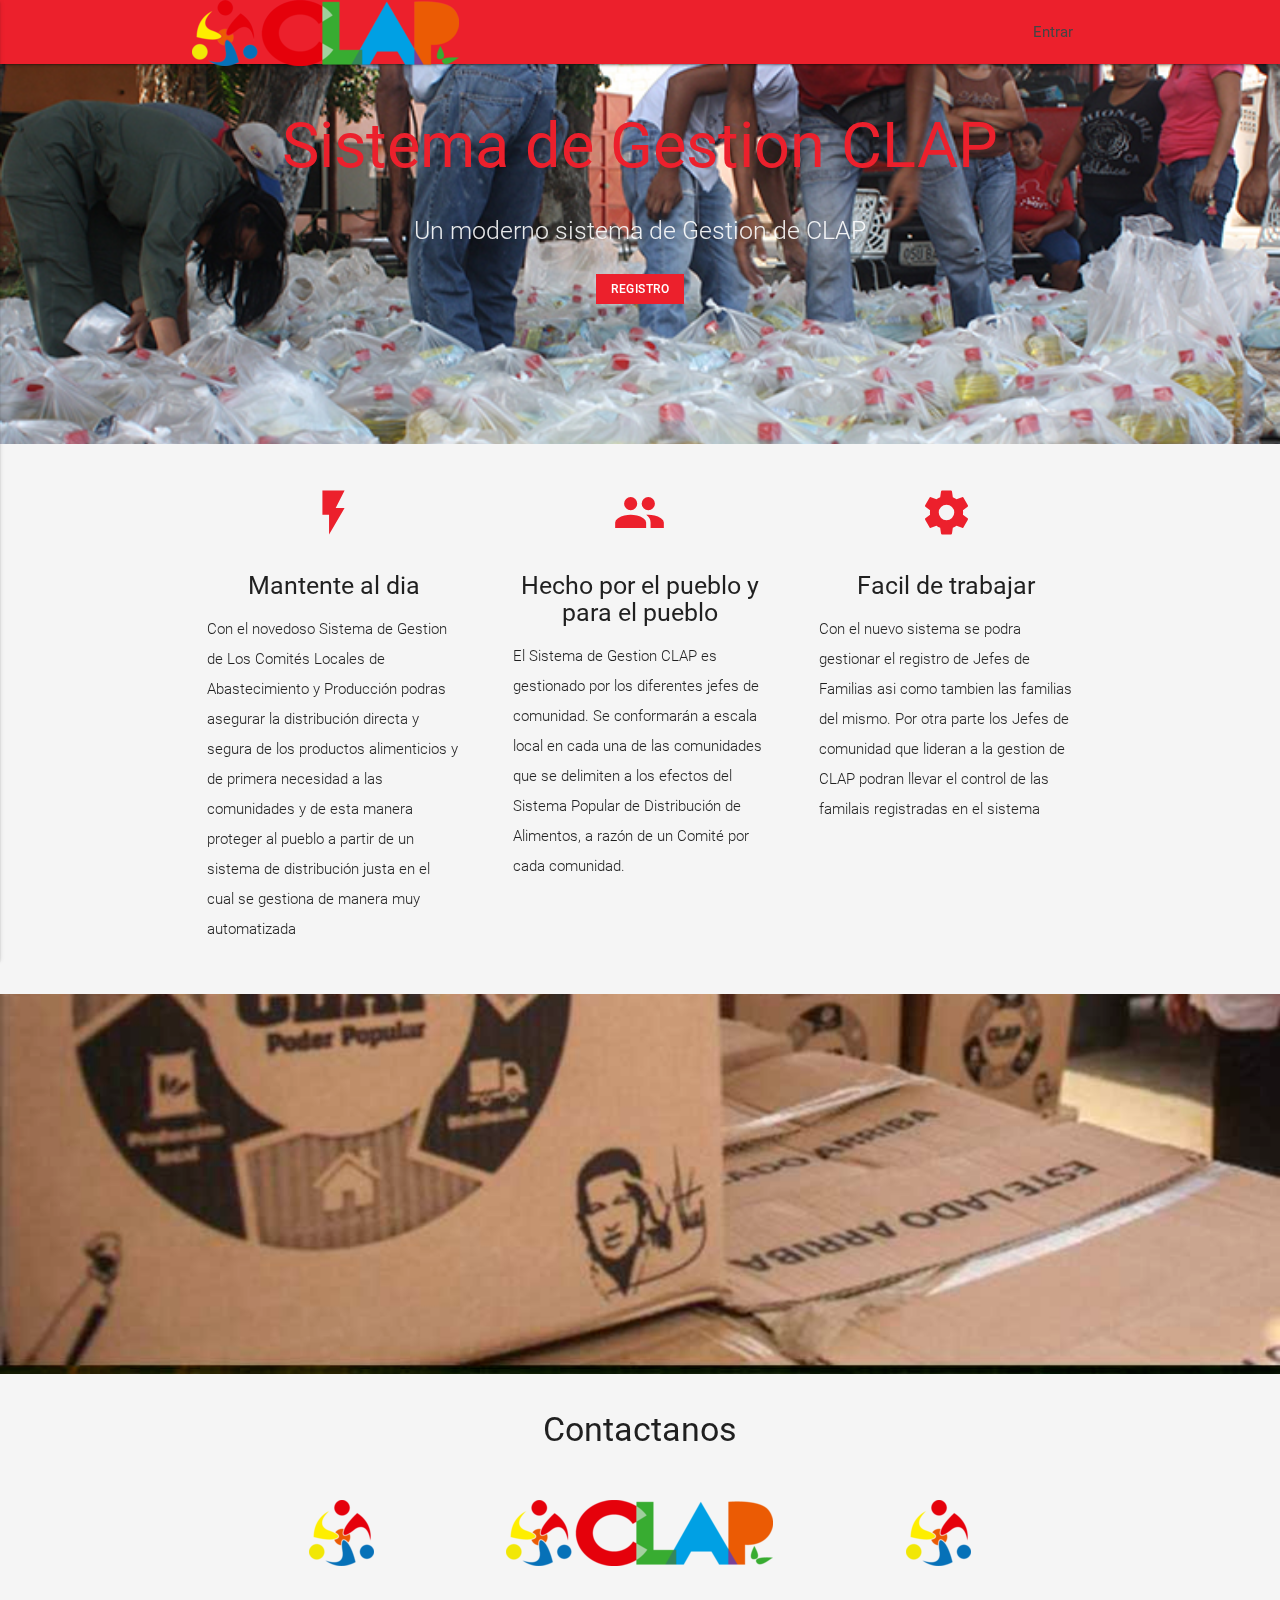
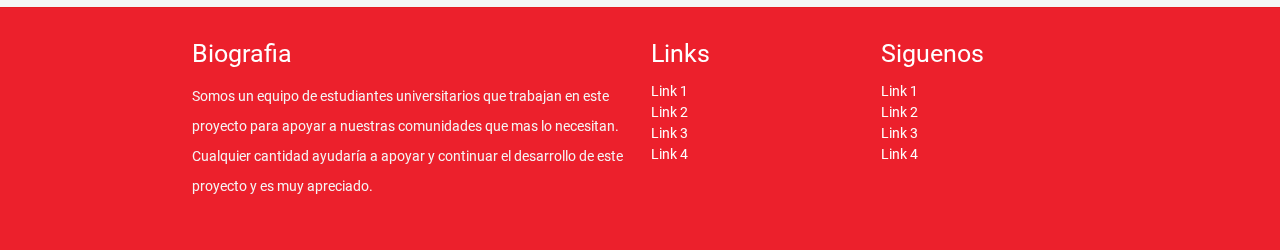
==== index.html @ b93d721f "Initial commit" ====
<!DOCTYPE html>
<html lang="en">
<head>
  <meta http-equiv="Content-Type" content="text/html; charset=UTF-8"/>
  <meta name="viewport" content="width=device-width, initial-scale=1"/>
  <title>Sistema de Gestion CLAP</title>

  <!-- CSS  -->
    <link href="https://fonts.googleapis.com/icon?family=Material+Icons" rel="stylesheet">
    <link rel="stylesheet" type="text/css" href="css/materialize.css">
    <link rel="stylesheet" type="text/css" href="css/dataTables.materialize.css">
    <link rel="stylesheet" type="text/css" href="css/styles.css">
    <link rel="stylesheet" type="text/css" href="css/main.css">
    <link rel="stylesheet" type="text/css" href="css/fonts.css">
    <link rel="stylesheet" type="text/css" href="css/style.css">
</head>
<body>
  <nav class="red" role="navigation">
    <div class="nav-wrapper container">
      <a id="logo-container" href="#" class="brand-logo"><img src="images/logoclap.png" alt=""></a>
      <ul class="right hide-on-med-and-down">
        <li><a href="#">Entrar</a></li>
      </ul>

      <ul id="nav-mobile" class="side-nav">
        <li><a href="#">Entrar</a></li>
      </ul>
      <a href="#" data-activates="nav-mobile" class="button-collapse"><i class="material-icons">menu</i></a>
    </div>
  </nav>

  <div id="index-banner" class="parallax-container">
    <div class="section no-pad-bot">
      <div class="container">
        <br><br>
        <h1 class="header center teal-text text-lighten-2">Sistema de Gestion CLAP</h1>
        <div class="row center">
          <h5 class="header col s12 light">Un moderno sistema de Gestion de CLAP</h5>
        </div>
        <div class="row center">
          <a class="waves-effect waves-light btn modal-trigger" href="#registro">Registro</a>
        </div>
        <br><br>

      </div>
    </div>
    <div class="parallax"><img src="images/background1.jpg" alt="Unsplashed background img 1"></div>
  </div>


  <div class="container">
    <div class="section">

      <!--   Icon Section   -->
      <div class="row">
        <div class="col s12 m4">
          <div class="icon-block">
            <h2 class="center brown-text"><i class="material-icons">flash_on</i></h2>
            <h5 class="center">Mantente al dia</h5>

            <p class="light">Con el novedoso Sistema de Gestion de Los Comités Locales de Abastecimiento y Producción podras asegurar la distribución directa y segura de los productos alimenticios y de primera necesidad a las comunidades y de esta manera proteger al pueblo a partir de un sistema de distribución justa en el cual se gestiona de manera muy automatizada</p>
          </div>
        </div>

        <div class="col s12 m4">
          <div class="icon-block">
            <h2 class="center brown-text"><i class="material-icons">group</i></h2>
            <h5 class="center">Hecho por el pueblo y para el pueblo</h5>

            <p class="light">El Sistema de Gestion CLAP es gestionado por los diferentes jefes de comunidad. Se conformarán a escala local en cada una de las comunidades que se delimiten a los efectos del Sistema Popular de Distribución de Alimentos, a razón de un Comité por cada comunidad.</p>
          </div>
        </div>

        <div class="col s12 m4">
          <div class="icon-block">
            <h2 class="center brown-text"><i class="material-icons">settings</i></h2>
            <h5 class="center">Facil de trabajar</h5>

            <p class="light">Con el nuevo sistema se podra gestionar el registro de Jefes de Familias asi como tambien las familias del mismo. Por otra parte los Jefes de comunidad que lideran a la gestion de CLAP podran llevar el control de las familais registradas en el sistema</p>
          </div>
        </div>
      </div>

    </div>
  </div>


  <div class="parallax-container valign-wrapper">
    <div class="section no-pad-bot">
      <div class="container">
        <div class="row center">
          <h5 class="header col s12 light"></h5>
        </div>
      </div>
    </div>
    <div class="parallax"><img src="images/background2.jpg" alt="Unsplashed background img 2"></div>
  </div>

  <div class="container">
    <div class="section">

      <div class="row">
        <div class="col s12 center">
          <h3><i class="mdi-content-send brown-text"></i></h3>
          <h4>Contactanos</h4>
          <br>
          <p class="left-align light">
            <div class="col s4">
              <img src="images/favicon.png" alt="">
            </div>
            <div class="col s4">
                <img src="images/logoclap.png" alt="">
            </div>
            <div class="col s4">
              <img src="images/favicon.png" alt="">
            </div>
          </p>
        </div>
      </div>

    </div>
  </div>




  
  
  <div id="registro" class="modal">
    <div class="modal-content">
      <center>
        <img src="images/logoclap.png" alt="text" class="logo-clap">
        
            <div class="z-depth-1 white row">
                <div class="clap col s12"><h5 class="white-text">Registro de Jefe Familiar</h5></div>
                <div class="row" style="margin-bottom: 0px">
                    <div class="col s12">
                        <form method="post" action="" id="register-form" class="col s12" autocomplete="off">
                            <div style="padding: 30px">
                                <div class="row">
                                    <div class="input-field col s12 m6">
                                        <input type="text" id="form_username" name="form[username]" autocomplete="off" class="uppercase" maxlength="10">
                                        <label class="" for="form_username">Cédula (inicia con V o E)</label>
                                    </div>

                                    <div class="input-field col s12 m6">
                                        <input type="text" id="form_nombre" name="form[nombre]" autocomplete="off" class="" maxlength="30">
                                        <label class="" for="form_nombre">Nombres</label>
                                    </div>

                                    <div class="input-field col s12 m6">
                                        <input type="text" id="form_apellido" name="form[apellido]" autocomplete="off" class="" maxlength="30">
                                        <label class="" for="form_apellido">Apellidos</label>
                                    </div>

                                    <div class="input-field col s12 m6">
                                        <input type="text" class="datepicker" id="fecha">
                                        <label for="fecha">Fecha de Nacimiento</label>                            
                                    </div>
                                </div>

                                <div class="row">
                                    <div class="input-field col s12 m6">
                                        <div class="select-wrapper initialized">
                                            <span class="caret">▼</span>
                                            <input type="text" class="select-dropdown" readonly="true" data-activates="select-options-cadc1ffe-4f19-cc35-18cc-02fac73aff69" value="Seleccione">
                                            <ul id="select-options-cadc1ffe-4f19-cc35-18cc-02fac73aff69" class="dropdown-content select-dropdown ">
                                                <li class=""><span>Seleccione</span></li>
                                                <li class=""><span>Femenino</span></li>
                                                <li class=""><span>Masculino</span></li>
                                            </ul>
                                            <select id="form_sex" name="form[sex]" data-select-id="cadc1ffe-4f19-cc35-18cc-02fac73aff69" class="initialized">
                                                <option value="">Seleccione</option>
                                                <option value="F">Femenino</option>
                                                <option value="M">Masculino</option>
                                            </select>
                                        </div>
                                        <label class="" for="form_sex">Sexo</label>
                                    </div>
                                    

                                    <div class="input-field col s12 m6">
                                        <div class="select-wrapper initialized">
                                            <span class="caret">▼</span>
                                            <input type="text" class="select-dropdown" readonly="true" data-activates="select-options-cadc1ffe-4f19-cc35-18cc-02fac73aff69" value="Seleccione">
                                            <ul id="select-options-cadc1ffe-4f19-cc35-18cc-02fac73aff69" class="dropdown-content select-dropdown ">
                                                <li class=""><span>Seleccione</span></li>
                                                <li class=""><span>Soltero (a)</span></li>
                                                <li class=""><span>Casado (a)</span></li>
                                                <li class=""><span>Divorciado (a)</span></li>
                                                <li class=""><span>Viudo (a)</span></li>
                                                <li class=""><span>Concubino (a)</span></li>
                                            </ul>
                                            <select id="form_edocivil" name="form[sex]" data-select-id="cadc1ffe-4f19-cc35-18cc-02fac73aff69" class="initialized">
                                                <option value="">Seleccione</option>
                                                <option value="S">Soltero (a)</option>
                                                <option value="C">Casado (a)</option>
                                                <option value="D">Divorciado (a)</option>
                                                <option value="V">Viudo (a)</option>
                                                <option value="Co">Concubino (a)</option>
                                            </select>
                                        </div>
                                        <label class="" for="form_edocivil">Estado Civil</label>

                                    </div>
                                </div>

                                <div class="row">
                                    <div class="input-field col s12 m6">
                                        <input type="text" name="form[comunidad]" id="form_comunidad" autocomplete="off" maxlength="2">
                                        <label for="form_comunidad">Tiempo en la comunidad (años)</label>
                                        
                                    </div>
                                    <div class="input-field col s12 m6">
                                        <input type="email" id="form_correo" name="form[correo]" autocomplete="off" class="" maxlength="30" pattern="([\w-\.]+@([\w-]+\.)+[\w-]{2,4})?" required>
                                        <label class="" for="form_correo">Correo</label>
                                    </div>
                                </div>
                                

                                <div class="divider"></div>
                                <div class="section">
                                    <div class="row">
                                        <div class="col s3">
                                            <p>
                                                <label>¿Posee alguna discapacidad?</label>
                                                <br>
                                                <input name="group1" type="radio" id="radio_discapno" />
                                                <label for="radio_discapno">No</label>

                                                <input name="group1" type="radio" id="radio_discapsi" />
                                                <label for="radio_discapsi">Si</label>
                                                <div class="input-field">
                                                    <input type="text" disabled id="form_discap" name="form[discap]" autocomplete="off" class="class_discap" maxlength="30">
                                                    <label for="form_discap">Especifique</label>                                    
                                                </div>
                                            <p>
                                        </div>
                                        
                                        <div class="col s3">
                                            <p>
                                                <label>¿Posee alguna pensión?</label>
                                                <br>
                                                <input name="group2" type="radio" id="radio_penNo" />
                                                <label for="radio_penNo">No</label>

                                                <input name="group2" type="radio" id="radio_penSi" />
                                                <label for="radio_penSi">Si</label>

                                                <div class="input-field">
                                                    <input type="text" disabled id="form_pension" name="form[pension]" autocomplete="off" class="class_discap" maxlength="30">
                                                    <label for="form_pen">Institución</label>                                    
                                                </div>
                                            </p>
                                        </div>
                                         <div class="col s3">
                                            <p>
                                                <label>Esta registrado en el CNE?</label>
                                                <br>
                                                <input name="group3" type="radio" id="radio_cneNo" />
                                                <label for="radio_cneNo">No</label>

                                                <input name="group3" type="radio" id="radio_cneSi" />
                                                <label for="radio_cneSi">Si</label>     
                                            </p>
                                        </div>
                                        <div class="col s3">
                                            <p>
                                                <label>¿Presenta embarazo precoz?</label>
                                                <br>
                                                <input name="group4" type="radio" id="radio_embzno" />
                                                <label for="radio_embzno">No</label>

                                                <input name="group4" type="radio" id="radio_embzsi" />
                                                <label for="radio_embzsi">Si</label>
                                             
                                            <p>
                                        </div>
                                    </div>
                                </div>

                                <div class="row">
                                    <div class="input-field col s12 m4">
                                        <input type="tel" id="form_cell" name="form[phone]" class="" autocomplete="off">
                                        <label for="form_cell">Teléfono Celular</label>
                                    </div>

                                    <div class="input-field col s12 m4">
                                        <input type="tel" id="form_hab" name="form[hab]" class="" autocomplete="off">
                                        <label for="form_hab">Teléfono de Habitación</label>
                                    </div>

                                    <div class="input-field col s12 m4">
                                        <input type="tel" id="form_ofic" name="form[ofic]" class="" autocomplete="off">
                                        <label for="form_ofic">Teléfono de Oficina</label>
                                    </div>
                                </div>
                                <br>

                                <div class="divider"></div>
                                <div class="section">
                                    <br>
                                    <div class="row">
                                        <div class="col s6">
                                            <label>Nivel de Instrucción</label>
                                        </div>
                                        <div class="col s6">
                                            <label style="padding-left:80px">¿Trabaja Actualmente?</label>
                                        </div>
                                    </div>
                                    <div class="row">
                                        <div class="col s4">
                                            <p>
                                                <input type="radio" class="with-gap" id="form_educ1" name="educacion" class="" autocomplete="off">
                                                <label for="form_educ1">Sin Instrucción</label>
                                            </p>

                                            <p>
                                                <input type="radio" class="with-gap" id="form_educ2" name="educacion" class="" autocomplete="off">
                                                <label for="form_educ2">Básica</label>
                                            </p>

                                            <p>
                                                <input type="radio" class="with-gap" id="form_educ3" name="educacion" class="" autocomplete="off">
                                                <label for="form_educ3">Bachiller</label>
                                            </p>

                                            <p>
                                                <input type="radio" class="with-gap" id="form_educ4" name="educacion" class="" autocomplete="off">
                                                <label for="form_educ4">Técnico Medio</label>
                                            </p>
                                        </div>

                                        <div class="col s4">
                                            <p>
                                                <input type="radio" class="with-gap" id="form_educ5" name="educacion" class="" autocomplete="off">
                                                <label for="form_educ5">Técnico Superior</label>
                                            </p>

                                            <p>
                                                <input type="radio" class="with-gap" id="form_educ6" name="educacion" class="" autocomplete="off">
                                                <label for="form_educ6">Universitario</label>
                                            </p>

                                            <p>
                                                <input type="radio" class="with-gap" id="form_educ7" name="educacion" class="" autocomplete="off">
                                                <label for="form_educ7">Post Grado</label>
                                            </p>
                                        </div>
                                        

                                        <div class="col s3">
                                            <input type="radio" class="with-gap" id="form_trab1" name="trabajo" class="" autocomplete="off">
                                            <label for="form_trab1">Si</label>

                                            <input type="radio" class="with-gap" id="form_trab2" name="trabajo" class="" autocomplete="off">
                                            <label for="form_trab2">No</label>
                                        </div>
                                    </div>

                                    <div class="row">
                                        <div class="input-field col s6">
                                            <input type="text" id="form_profesion" name="form[profesion]" class="" autocomplete="off">
                                            <label for="form_profesion">Indique a qué se dedica</label>
                                        </div>

                                        <div class="col s6">
                                            <label>Clasificación del ingreso Familiar</label><br>
                                            
                                                <input type="radio" class="with-gap" id="form_ingres1" name="ingreso" autocomplete="off">
                                                <label for="form_ingres1">Diario</label>
                                            
                                            
                                                <input type="radio" class="with-gap" id="form_ingres2" name="ingreso" autocomplete="off">
                                                <label for="form_ingres2">Semanal</label>
                                            
                                            
                                                <input type="radio" class="with-gap" id="form_ingres3" name="ingreso" autocomplete="off">
                                                <label for="form_ingres3">Quincenal</label>
                                            
                                            
                                                <input type="radio" class="with-gap" id="form_ingres4" name="ingreso" autocomplete="off">
                                                <label for="form_ingres4">Mensual</label>
                                            
                                            
                                                <input type="radio" class="with-gap" id="form_ingres5" name="ingreso" autocomplete="off">
                                                <label for="form_ingres5">Por Trabajo Realizado</label>
                                        </div>
                                    </div>
                                </div>


                                <div class="row blank lighten-4" style="margin-bottom: 0px; height: 100px">
                                    <div class="form-actions col s12" style="padding-top: 18px">
                                        <button id="send-button" type="submit" data-callback="onSubmit" class="col s12 offset-m3 m6 btn btn-medium waves-effect clap g-recaptcha">Continuar</button>
                                    </div>
                                </div>
                            </form>
                        </div>
                    </div>
                </div>
                <div class="col s12 form-footer">
                    <a href="#" title="Ya estoy registrado">Ya estoy registrado</a>
                </div>
           
        </center>
    </div>
    <div class="modal-footer">
      <a href="#!" class="modal-action modal-close waves-effect waves-green btn-flat">Cancelar</a>
    </div>
  </div>

  <footer class="page-footer teal">
    <div class="container">
      <div class="row">
        <div class="col l6 s12">
          <h5 class="white-text">Biografia</h5>
          <p class="grey-text text-lighten-4">Somos un equipo de estudiantes universitarios que trabajan en este proyecto para apoyar a nuestras comunidades que mas lo necesitan. Cualquier cantidad ayudaría a apoyar y continuar el desarrollo de este proyecto y es muy apreciado.</p>


        </div>
        <div class="col l3 s12">
          <h5 class="white-text">Links</h5>
          <ul>
            <li><a class="white-text" href="#!">Link 1</a></li>
            <li><a class="white-text" href="#!">Link 2</a></li>
            <li><a class="white-text" href="#!">Link 3</a></li>
            <li><a class="white-text" href="#!">Link 4</a></li>
          </ul>
        </div>
        <div class="col l3 s12">
          <h5 class="white-text">Siguenos</h5>
          <ul>
            <li><a class="white-text" href="#!">Link 1</a></li>
            <li><a class="white-text" href="#!">Link 2</a></li>
            <li><a class="white-text" href="#!">Link 3</a></li>
            <li><a class="white-text" href="#!">Link 4</a></li>
          </ul>
        </div>
      </div>
    </div>
  </footer>



  <!--  Scripts-->
  <script type="text/javascript" src="js/jquery.min.js"></script>
  <script type="text/javascript" src="js/materialize.min.js"></script>
  <script type="text/javascript" src="js/jquery.dataTables.min.js"></script>
  <script type="text/javascript" src="js/jquery.mask.min.js"></script>
  <script type="text/javascript" src="js/jquery.maskMoney.min.js"></script>
  <script type="text/javascript" src="js/main.js"></script>
  <script type="text/javascript" src="js/init.js"></script>
  <script src="js/init.js"></script>

  </body>
</html>
---- css/main.css ----
html, body {
    height: 100%;
}

body {
    background-color: #F5F5F5;
}

a {
    color: #e55025;
}



main {
    margin: 20px auto 0;
    min-height: 82.5%;
    min-height: -webkit-calc(100% - 142px);
    min-height: -moz-calc(100% - 142px);
    min-height: calc(100% - 142px);
}

/* Tables */
table thead th {
    font-size: 14px;
    font-weight: 500;
}

table tbody td {
    font-size: 14px;
    font-weight: 400;
}

table tbody td.adjusted-size a {
    margin-left: 10px;
}


.clap {
    background-color: #ec202c !important;
}


/* Dropdown */
.dropdown-content a, .dropdown-content span {
    font-size: 14px !important;
}

.dropdown-content a {
    padding: 14px !important;
}

/* Buttons */
.btn {
    padding: 0 1rem;
    font-weight: 500;
    font-size: 12px;
    line-height: 30px;
    height: auto;
    box-shadow: none;
    border-radius: 0;
}

.btn-first {
    margin-right: 10px;
}

/* Panels */
.card-panel {
    box-shadow: none;
    border: 1px solid #E3E4E8;
    padding: 30px 20px;
    margin-bottom: 20px !important;
}

/* Errores */
.error {
    color: #ff6600;
    font-size: 13px;
    margin-top: -12px;
}

/* Logout message */
#message-alert-logout {
    width: 35%;
}

#message-alert-logout a.btn {
    margin-right: 10px;
}

/*Main menu*/
#main-menu,
#main-menu nav,
#main-menu nav ul > li > a > i,
#main-menu nav .button-collapse,
#main-menu nav .button-collapse i {
    height: 50px;
    line-height: 50px;
}

#main-menu nav li {
    margin-right: 15px;
}

#main-menu nav .button-collapse {
    display: none;
}

#main-menu nav .nav-wrapper {
    width: 1170px;
    padding-left: 0;
    padding-right: 0;
    margin: 0 auto;
}

#main-menu nav ul.left > li > a {
    padding: 0 10px;
    font-size: 14px;
    font-weight: 400;
}

#main-menu nav ul > li > a > i {
    float: left;
}

#main-menu nav ul > li > a > span {
    margin-left: 10px;
}

#main-menu ul.right li > a.dropdown-button-custom i {
    margin: 0;
}

#main-menu ul.right li > a.dropdown-button-custom {
    padding-right: 0;
}

#main-menu ul.right li {
    margin: 0;
    min-height: auto;
}

#main-menu ul.right #dropdown1 {
    top: 50px !important;
    width: 170px !important;
}

#main-menu ul.right #dropdown1 a,
#main-menu ul.right #dropdown1 span {
    font-size: 14px;
    font-weight: 400;
    padding: 10px 20px;
}

#main-menu ul.right #dropdown1 span,
#main-menu ul.right #dropdown1 span:hover {
    cursor: auto;
    background-color: #fff;
}

#main-menu ul.right #dropdown1 a {
    color: rgba(0, 0, 0, 0.87);
}

/*Left side bar*/
#left-side-menu {
    background-color: transparent;
    box-shadow: none;
    width: 200px;
    float: left;
    margin-right: 20px;
}

#left-side-menu li > a > i,
#mobile-menu a > i {
    color: #9e9e9e;
    margin: 0 12px 0 0 !important;
    float: left;
}

#left-side-menu li.active > a > i,
#mobile-menu li.active > a > i {
    color: #ec202c;
}

#left-side-menu ul {
    padding-bottom: 15px !important;
    margin: 0;
    border: none;
    box-shadow: none;
}

#left-side-menu li.active > a {
    background-color: rgba(0, 0, 0, 0.05);
}

#left-side-menu li, #left-side-menu li > a, #left-side-menu li > a > i.material-icons, #mobile-menu a, #mobile-menu a > i.material-icons {
    line-height: 40px;
}

#left-side-menu li > a, #mobile-menu a {
    padding: 0 10px !important;
    color: rgba(0, 0, 0, 0.87);
    font-size: 13px;
    font-weight: 400;
    display: block;
    border: none;
}

#left-side-menu .collapsible-header {
    background-color: transparent;
}

#left-side-menu .collapsible-header i {
    width: auto;
    font-size: 24px;
}

#left-side-menu .collapsible-body {
    padding: 0;
    border: none;
}

#left-side-menu li > a > i.material-icons {
    float: left;
}

#left-side-menu ul.submenu {
    padding-bottom: 0 !important;
}

#left-side-menu ul.submenu > li > a, #mobile-menu ul.submenu > li > a {
    font-size: 12px;
    font-weight: 300;
}

#left-side-menu ul.submenu > li > a {
    padding-left: 46px !important;
}

#mobile-menu {
    /*top: 50px;*/
    width: 250px;
    height: 100%;
    height: calc(100%);
    height: -moz-calc(100%);
    padding-bottom: 0;
}

#mobile-menu a, #mobile-menu a > i {
    height: auto;
    line-height: 40px !important;
}

#mobile-menu li > a {
    padding-left: 15px !important;
}

#mobile-menu ul.submenu > li > a {
    padding-left: 51px !important;
}

#mobile-menu ul {
    margin: 0;
}

#mobile-menu .menu-header {
    background-color: #ec202c;
    color: #fff;
    line-height: 50px;
    font-size: 13px;
    font-weight: 400;
    /*padding-left: 51px;*/
    height: 50px;
}

#mobile-menu .menu-header a {
    padding-left: 15px;
}

#mobile-menu .menu-header a i {
    line-height: 50px !important;
    font-size: 26px;
    float: left;
    color: #fff;
    margin-right: 13px !important;
}

#mobile-menu #actions-menu {
    min-height: calc(100% - 91px);
    min-height: -moz-calc(100% - 91px);
}

#mobile-menu #logout-menu {
    border-top: 1px solid #e3e3e3;
    padding: 5px 0;
}

/*Main article*/
article {
    width: 680px;
    float: left;
}

article a {
    color: #e61c23;
}

article .card-panel {
    margin: 0;
}

article h5 {
    font-size: 18px;
    font-weight: 400;
}

/*Right side menu*/
aside#right-side-menu {
    width: 250px;
    float: right;
}

aside#right-side-menu .links {
    font-size: 13px;
    font-weight: 400;
    margin-top: 0;
    margin-bottom: 15px;
}

aside#right-side-menu .links:empty {
    margin: 0;
}

aside#right-side-menu .links li > a > i {
    color: #e61c23;
    line-height: 40px;
    float: left;
    margin-right: 12px;
}

aside#right-side-menu .links li > a {
    color: rgba(0, 0, 0, 0.87);
    line-height: 40px;
}

aside#right-side-menu .content {
    background-color: #fff;
    padding: 0;
    margin-top: 0;
}

aside#right-side-menu .content .card-title {
    text-transform: uppercase;
    border-bottom: 1px solid #e5e5e5;
    color: #e61c23;
    line-height: 50px;
    padding-left: 20px;
    font-size: 16px;
    font-weight: 500;
}

aside#right-side-menu .content .card-content {
    padding: 0 20px;
}

aside#right-side-menu .content .card-content .notification {
    padding: 13px 0 20px;
    border-top: 1px solid #e5e5e5;
}

aside#right-side-menu .content .card-content .notification:first-child {
    border-top: none;
}

aside#right-side-menu .content .card-content .notification .notification-content {
    font-size: 13px;
    font-weight: 400;
    color: #9a9a9a;
    margin-bottom: 15px;
}

aside#right-side-menu .content .card-content .notification .notification-actions .btn {
    width: 97px;
}

/*Responsive*/
@media only screen and (max-width: 1180px) {
    aside#right-side-menu {
        display: none;
    }

    main, #main-menu nav .nav-wrapper, footer {
        width: 100%;
    }
}

@media only screen and (max-width: 910px) {
    aside#left-side-menu, #main-menu nav ul.right {
        display: none;
    }

    #main-menu nav .button-collapse {
        display: block;
    }

    main, #main-menu nav .nav-wrapper, footer {
        width: 100%;
    }

    main {
        padding: 0 20px;
    }

    article {
        width: 100%;
        float: none;
    }
}

@media only screen and (max-width: 300px) {
    #main-menu nav ul > li {
        margin-right: 5px;
    }
}

/*Text info*/
.text-info {
    font-weight: 400;
    font-size: 13px;
    line-height: 18px;
    color: #888;
}

.text-info::before {
    content: "\E88E";
    font-size: 20px;
    color: #888888;
    position: relative;
    float: left;
    font-family: "Material Icons";
}

.text-info .text-content {
    padding-left: 27px;
}

/*Footer*/
footer {
    margin: 0 auto;
    border-top: 1px solid #e61c23;
    color: #e61c23;
    font-size: 14px;
    font-weight: 400;
    padding: 15px 0;
}

/* Menu */

/* SIDE NAV CUSTOM*/

/*#slide-out {*/
/*margin-top: 8px;*/
/*}*/

/*.side-nav {*/
/*height: 100% !important;*/
/*width: 250px !important;*/
/*top: auto !important;*/
/*left: auto !important;*/
/*-webkit-transform: none !important;*/
/*transform: none !important;*/
/*background-color: transparent;*/
/*box-shadow: none;*/
/*}*/

/*.side-nav li > a > i, .side-nav li > a > [class^="mdi-"], .side-nav li > a li > a > [class*="mdi-"], .side-nav li > a > i.material-icons{*/
/*color: #ec202c;*/
/*}*/

/*#sidenav-overlay {*/
/*display: none;*/
/*}*/

/*.sidebar-menu {*/
/*padding-top: 15px!important;*/
/*padding-bottom: 15px!important;*/
/*}*/

/*.side-nav a {*/
/*padding: 0 20px !important;*/
/*}*/

/*.side-nav li>a>i, .side-nav li>a>[class^="mdi-"], .side-nav li>a>[class*="mdi-"], .side-nav li>a>i.material-icons {*/
/*margin: 0 22px 0 0 !important;*/
/*}*/

/*.side-menu-title {*/
/*text-align: left;*/
/*padding-top: 25px;*/
/*padding-left: 22px;*/
/*}*/

/*.side-menu-title-sub {*/
/*text-align: left;*/
/*padding-left: 22px;*/
/*}*/

/*.sidebar-footer{*/
/*bottom: 0;*/
/*left: 75px;*/
/*position: absolute;*/
/*}*/

/*.sidebar-header h4#clap{*/
/*background: transparent url("../img/id_login.png") no-repeat scroll 65px 0px;*/
/*background-size: 110px;*/
/*height: 65px;*/
/*margin-bottom: 0px;*/
/*margin-top: 0;*/
/*overflow: hidden;*/
/*text-indent: -1000px;*/
/*padding-left: 17px;*/
/*padding-bottom: 10px;*/
/*margin-top: 13px;*/
/*}*/

/*.sidebar-header h4#patria{*/
/*background: transparent url("../img/patria_id_interior.png") no-repeat scroll 35px 0px;*/
/*!*background-size: 110px;*!*/
/*height: 65px;*/
/*margin-bottom: 0px;*/
/*margin-top: 0;*/
/*overflow: hidden;*/
/*text-indent: -1000px;*/
/*!*padding-left: 17px;*!*/
/*padding-bottom: 10px;*/
/*margin-top: 13px;*/
/*}*/

/*.sidebar-menu {*/
/*padding-top: 15px !important;*/
/*padding-bottom: 15px !important;*/
/*}*/

/*@media only screen and (max-width: 993px) {*/
/*main, footer {*/
/*!*padding-left: 0;*!*/
/*}*/
/*.nav-wrapper {*/
/*padding-left: 0;*/
/*}*/
/*}*/

.caption {
    padding-top: 0px;
    margin-top: 0px;
    padding-left: 10px;
    margin-bottom: 16px;
    padding-left: 0px;
}

.select-wrapper {
    text-align: center;
    margin: 0 auto;
}

.conten {
    margin-top: 12px;
    padding-left: 270px;
    /*    padding-right: 20px;*/
}

.conten-body {
    padding-left: 0px !important;
    padding-right: 0px !important;
}

#nav-mobile .first {
    margin-left: 20px;
}

.main-content {
    padding-top: 5px;
}

.main-content .input-field label {
    left: 0px;
}

#confirm {
    max-width: 400px;
}

#confirm .modal-footer {
    background-color: #eeeeee;
}

.adjusted-size {
    width: 20px !important;
    text-align: right !important;
    padding-left: 8px !important;
    padding-right: 8px !important;
    white-space: nowrap !important;
}

.dataTables_length select {
    height: 2rem;
    margin-top: 8px;
}

.header-title-left h5 {
    margin-top: 0px;
    margin-bottom: 0px;
}

.btn-actions {
    margin-bottom: 7.5px !important;
}

.row-end {
    margin-bottom: 0px !important;
}

/*REgistro*/

.logo-clap {
    background: transparent url("../img/id_login.png") no-repeat scroll 50% 30px;
    background-size: 130px;
    height: 85px;
    margin-bottom: 48px;
    margin-top: 0;
    overflow: hidden;
    text-indent: -1000px;
    padding-left: 17px;
    padding-bottom: 10px;
    margin-top: 13px;
}

.logo-patria {
    background: transparent url("../img/patria_id_interior.png") no-repeat scroll 50% 30px;
    background-size: 195px;
    height: 85px;
    margin-bottom: 48px;
    margin-top: 0;
    overflow: hidden;
    text-indent: -1000px;
    padding-left: 17px;
    padding-bottom: 10px;
    margin-top: 13px;
}

#register-form .error,
#register-confirm-form .error,
#recovery-form .error,
#recovery-complete-form .error {
    color: #e55025;
    text-align: left;
}

@media only screen and (max-width: 993px) {
    .sidebar-header h4 {
        padding-left: 45px;
        margin-top: -35px;
        padding-bottom: 15px;
    }

    .button-collapse-ext i {
        padding-top: 20px;
    }

    .button-collapse-ext {
        padding-top: 17px;
        margin-top: 35px;
        padding-left: 10px;
    }

    .side-nav li > a {
        padding: 0 16px;
    }

    .sidebar-header h4#patria {
        margin-top: -40px;
        margin-left: 15px;
    }
}

@media only screen and (max-width: 600px) {

    .dataTables_info {
        display: none;
    }

    .conten {
        padding: 8px;
        margin-top: 8px;
    }

    .paginate_button {
        padding: 0 !important;
    }

    .material-pagination {
        padding-top: 8px;
    }

    .btn {
        padding: 0 10px;
    }

    .card-content ul {
        margin-top: 5px;
    }
}

#profile-card .btn-move-up {
    position: relative;
    top: -45px;
    right: -18px;
    margin-right: 10px !important;
}

#profile-card .card-content p {
    font-size: 1.2rem;
    margin: 10px 0 12px;
}

.materialize-tags .chip {
    margin-top: 0px;
}

table .dataTable {
    width: 100%;
}

table.dataTable.dtr-inline.collapsed > tbody > tr > td:first-child::before, table.dataTable.dtr-inline.collapsed > tbody > tr > th:first-child::before {
    top: 22px;
}

.collapsible-body a {
    padding-left: 75px !important;
}

.side-nav li.active {
    background-color: rgba(0, 0, 0, 0.05) !important;
    color: rgba(0, 0, 0, 0.87) !important;
}

.side-nav li.active a {
    color: rgba(0, 0, 0, 0.87) !important;
}

.tab-demo {
    margin-top: 10px;
}

.submenu a {
    padding-left: 85px !important;
}

.bodytext ul li {
    padding-bottom: 5px;
}

.numeric {
    text-align: right;
    padding-right: 50px;
    width: 230px;
}

span.badge {
    min-width: 1rem;
}

input:-webkit-autofill {
    background-color: white !important;
}

input[type=email][readonly="readonly"], input[type=text][readonly="readonly"] {
    border-bottom: 1px solid #9e9e9e;
    color: inherit;
}

.input-field ul {
    color: #e55025;
    margin-top: -10px;
}

.btn-bar-text {
    display: inline;
    margin-left: 5px;
    position: absolute;
    margin-top: 1px;
}

.footer {
    position: absolute;
    bottom: 25px;
    width: 100%;
}

.footer hr {
    border-color: rgba(0, 0, 0, 0.05) !important;
    margin-bottom: 30px;
}

.promotions {
    padding-left: 22px;
}

.promotions .text-p {
    font-size: 14px;
    font-weight: 500;
    height: 48px;
}

[type="radio"]:not(:checked) + label, [type="radio"]:checked + label {
    padding-left: 25px;
}

.rb_si, .rb_no {
    margin-left: 20px;
}

select[required] {
    display: inline;
    position: absolute;
    float: left;
    padding: 0;
    margin: 0;
    border: none;
    height: 0;
    width: 0;
    top: 2em;
    left: 0;
    box-shadow: none;
}

.uname-error {
    color: red;
}

#codigo, #username, #appbundle_email_code, #appbundle_phone_code, .uppercase {
    text-transform: uppercase;
}

label[for=appbundle_accounts_principal] {
    margin-left: 10px;
}

.in-flex {
    display: inline-flex;
    padding-bottom: 15px;
}

.in-flex .material-icons {
    padding-right: 5px;
}

.bodytext-verfy {
    display: grid;
    margin-top: 5px;
    margin-left: -2px;
}

.in-flex b {
    padding-top: 2px;
}

.txt-bono {
    display: table;
    min-height: 40px;
    width: 100%;
    clear: both;
    margin-bottom: 10px;
}

.centered-text {
    text-align: center;
    display: table-cell;
    vertical-align: middle;
}

.bono-name {
    font-size: 16px;
    font-weight: 500;
    color: #646363;
    width: 100%;
    float: left;
    clear: both;
}

.det-bono {
    font-size: 14px;
    font-weight: 300;
    width: 100%;
    float: left;
    clear: both;
}

.btn-bono {
    margin-top: 5px;
    text-align: center;
}

.bono-info {
    padding-top: 7px;
    padding-left: 10px;
    position: absolute;
}

@media only screen and (max-height: 700px) {
    .footer {
        top: 600px;
    }
}

#card-alert button {
    background: none;
    border: none;
    position: absolute;
    top: 5px;
    right: 10px;
    font-size: 20px;
    color: #fff;
}

.card-notify .card-content {
    padding: 16px;
}

#appbundle_family_schoolRIF, #appbundle_nfamily_cedula, #appbundle_family_cedula {
    text-transform: uppercase;
}

nav ul li.active {
    background-color: rgba(0, 0, 0, 0.2);
}

.verificaton-nota {
    margin-bottom: 0px;
    margin-top: 16px;
    padding-left: 0px !important;
}

/*
.row-account {
    margin-top: 65px
}
*/

@media only screen and (min-width: 993px) {
    .row .col.l5 {
        width: 61.6666666667%;
    }
}

@media only screen and (min-width: 1200px) {
    .row .col.l5 {
        width: 41.6666666667%;
    }
}

.card-action {
    position: relative;
    background-color: inherit;
    border-top: 1px solid rgba(160, 160, 160, 0.2);
    padding: 16px 24px;
}

.btn-blue {
    background-color: #0C71B8;
}

.btn-blue:hover, .btn-blue:active, .btn-blue:focus {
    background-color: #0C71B8;
}

.account_text {
    padding-top: 30px;
}

.input-field label:not(.label-icon).account_text.active {
    padding-top: 70px;
}

span.badge.new {
    font-weight: 400;
}

.social-block li {
    padding-bottom: 5px;
}

.social-block h6 {
    font-weight: 500;
    color: #ec202c;
}

.social-block a {
    line-height: 25px;
    color: rgba(0, 0, 0, 0.87);
}

.social-block span {
    display: inline-block;
    text-align: center;
    padding-right: 5px;
}

.social-block i {
    color: #9e9e9e;
}

/*select[required] {
    display: inline;
    position: absolute;
    float: left;
    padding: 0;
    margin: 0;
    border: none;
    height: 0;
    width: 0;
    top: 2em;
    left: 0;
    box-shadow: none;
}*/

.dataTables_empty {
    text-align: left !important;
}

h5 .info {
    margin-left: 10px;
    font-size: 0.6em;
    font-weight: 350;
}

/*h5 .amount {*/
/*margin-left: 10px;*/
/*font-size: 0.7em;*/
/*font-weight: 400;*/
/*}*/

.btn-sp {
    width: 50px;
    margin-left: 10px;
}

.strikethrough {
    text-decoration: line-through;
}
---- css/fonts.css ----
@font-face {
    font-family: 'patriafont';
    src:  url('../fonts/patriafont.eot?rabnye');
    src:  url('../fonts/patriafont.eot?rabnye#iefix') format('embedded-opentype'),
    url('../fonts/patriafont.ttf?rabnye') format('truetype'),
    url('../fonts/patriafont.woff?rabnye') format('woff'),
    url('../fonts/patriafont.svg?rabnye#patriafont') format('svg');
    font-weight: normal;
    font-style: normal;
}

i[class^="ico-"] {
    font-family: 'patriafont' !important;
    speak: none;
    font-style: normal;
    font-weight: normal;
    font-variant: normal;
    text-transform: none;
    -webkit-font-smoothing: antialiased;
    -moz-osx-font-smoothing: grayscale;
    font-size: 24px;
}

.ico-cambiar_familia:before {
    content: "\e900";
}
.ico-confirmadas:before {
    content: "\e901";
}
.ico-en_espera:before {
    content: "\e902";
}
.ico-encuesta:before {
    content: "\e903";
}
.ico-inicio:before {
    content: "\e904";
}
.ico-jefe_calle:before {
    content: "\e905";
}
.ico-jefe_familia:before {
    content: "\e906";
}
.ico-monedero:before {
    content: "\e907";
}
.ico-no_pertenezco:before {
    content: "\e908";
}
.ico-nucleo_familiar:before {
    content: "\e909";
}
.ico-proteccion_social1:before {
    content: "\e90a";
}
.ico-proteccion_social2:before {
    content: "\e90b";
}
.ico-proteccion_social3:before {
    content: "\e90c";
}
.ico-rechazadas:before {
    content: "\e90d";
}
.ico-solicitudes:before {
    content: "\e90e";
}
---- css/style.css ----
/* Custom Stylesheet */
/**
 * Use this file to override Materialize files so you can update
 * the core Materialize files in the future
 *
 * Made By MaterializeCSS.com
 */

nav ul a,
nav .brand-logo {
  color: #444;
}

p {
  line-height: 2rem;
}

.button-collapse {
  color: #26a69a;
}

.parallax-container {
  min-height: 380px;
  line-height: 0;
  height: auto;
  color: rgba(255,255,255,.9);
}
  .parallax-container .section {
    width: 100%;
  }

@media only screen and (max-width : 992px) {
  .parallax-container .section {
    position: absolute;
    top: 40%;
  }
  #index-banner .section {
    top: 10%;
  }
}

@media only screen and (max-width : 600px) {
  #index-banner .section {
    top: 0;
  }
}

.icon-block {
  padding: 0 15px;
}
.icon-block .material-icons {
  font-size: inherit;
}

footer.page-footer {
  margin: 0;
}
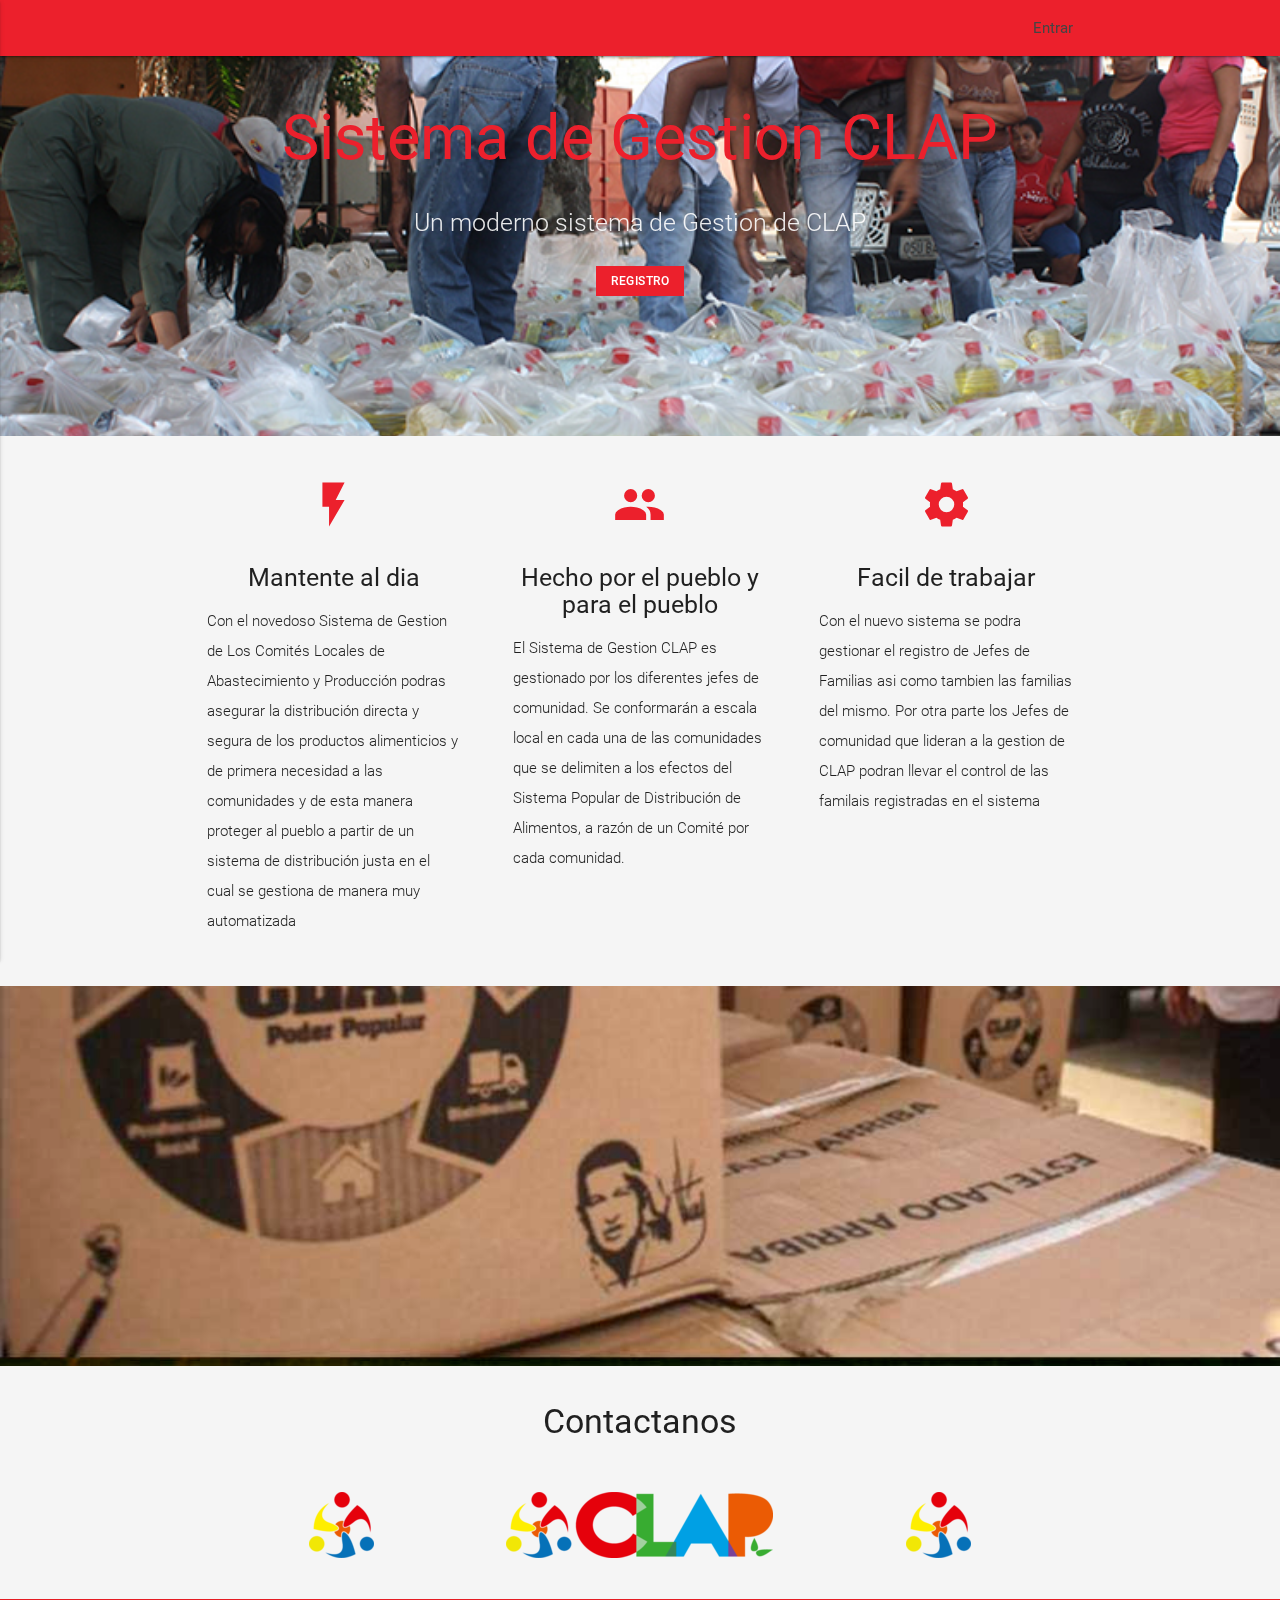
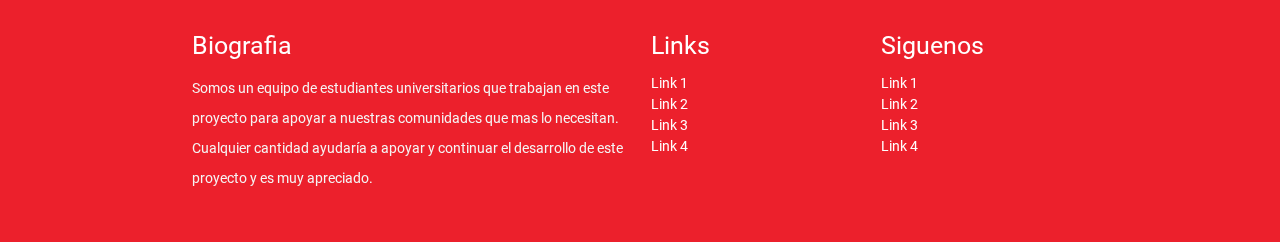
==== commit 412217e5: "Dashboard + Form Registro" ====
--- a/index.html
+++ b/index.html
@@ -1,5 +1,5 @@
 <!DOCTYPE html>
-<html lang="en">
+<html lang="es">
 <head>
   <meta http-equiv="Content-Type" content="text/html; charset=UTF-8"/>
   <meta name="viewport" content="width=device-width, initial-scale=1"/>
@@ -17,7 +17,7 @@
 <body>
   <nav class="red" role="navigation">
     <div class="nav-wrapper container">
-      <a id="logo-container" href="#" class="brand-logo"><img src="images/logoclap.png" alt=""></a>
+      <a id="logo-container" href="#" class="brand-logo"></a>
       <ul class="right hide-on-med-and-down">
         <li><a href="#">Entrar</a></li>
       </ul>
@@ -129,8 +129,6 @@
   <div id="registro" class="modal">
     <div class="modal-content">
       <center>
-        <img src="images/logoclap.png" alt="text" class="logo-clap">
-        
             <div class="z-depth-1 white row">
                 <div class="clap col s12"><h5 class="white-text">Registro de Jefe Familiar</h5></div>
                 <div class="row" style="margin-bottom: 0px">
@@ -138,29 +136,29 @@
                         <form method="post" action="" id="register-form" class="col s12" autocomplete="off">
                             <div style="padding: 30px">
                                 <div class="row">
-                                    <div class="input-field col s12 m6">
+                                    <div class="input-field col s12 m6 l3">
                                         <input type="text" id="form_username" name="form[username]" autocomplete="off" class="uppercase" maxlength="10">
                                         <label class="" for="form_username">Cédula (inicia con V o E)</label>
                                     </div>
 
-                                    <div class="input-field col s12 m6">
+                                    <div class="input-field col s12 m6 l3">
                                         <input type="text" id="form_nombre" name="form[nombre]" autocomplete="off" class="" maxlength="30">
                                         <label class="" for="form_nombre">Nombres</label>
                                     </div>
 
-                                    <div class="input-field col s12 m6">
+                                    <div class="input-field col s12 m6 l3">
                                         <input type="text" id="form_apellido" name="form[apellido]" autocomplete="off" class="" maxlength="30">
                                         <label class="" for="form_apellido">Apellidos</label>
                                     </div>
 
-                                    <div class="input-field col s12 m6">
+                                    <div class="input-field col s12 m6 l3">
                                         <input type="text" class="datepicker" id="fecha">
                                         <label for="fecha">Fecha de Nacimiento</label>                            
                                     </div>
                                 </div>
 
                                 <div class="row">
-                                    <div class="input-field col s12 m6">
+                                    <div class="input-field col s12 m6 l3">
                                         <div class="select-wrapper initialized">
                                             <span class="caret">▼</span>
                                             <input type="text" class="select-dropdown" readonly="true" data-activates="select-options-cadc1ffe-4f19-cc35-18cc-02fac73aff69" value="Seleccione">
@@ -179,7 +177,7 @@
                                     </div>
                                     
 
-                                    <div class="input-field col s12 m6">
+                                    <div class="input-field col s12 m6 l3">
                                         <div class="select-wrapper initialized">
                                             <span class="caret">▼</span>
                                             <input type="text" class="select-dropdown" readonly="true" data-activates="select-options-cadc1ffe-4f19-cc35-18cc-02fac73aff69" value="Seleccione">
@@ -203,20 +201,20 @@
                                         <label class="" for="form_edocivil">Estado Civil</label>
 
                                     </div>
-                                </div>
-
-                                <div class="row">
-                                    <div class="input-field col s12 m6">
+                                
+
+                                
+                                    <div class="input-field col s12 m6 l3">
                                         <input type="text" name="form[comunidad]" id="form_comunidad" autocomplete="off" maxlength="2">
                                         <label for="form_comunidad">Tiempo en la comunidad (años)</label>
                                         
                                     </div>
-                                    <div class="input-field col s12 m6">
+                                    <div class="input-field col s12 m6 l3">
                                         <input type="email" id="form_correo" name="form[correo]" autocomplete="off" class="" maxlength="30" pattern="([\w-\.]+@([\w-]+\.)+[\w-]{2,4})?" required>
                                         <label class="" for="form_correo">Correo</label>
                                     </div>
-                                </div>
                                 
+                                </div>
 
                                 <div class="divider"></div>
                                 <div class="section">
--- a/css/main.css
+++ b/css/main.css
@@ -9,6 +9,8 @@
 a {
     color: #e55025;
 }
+
+    
 
 
 
@@ -19,6 +21,37 @@
     min-height: -moz-calc(100% - 142px);
     min-height: calc(100% - 142px);
 }
+
+nav {
+  color: #fff;
+  background-color: #e2191a;
+  width: 100%;
+  height: 56px;
+  line-height: 56px;
+}
+
+
+
+/* Modal registro*/
+.modal {
+  display: none;
+  position: fixed;
+  left: 0;
+  right: 0;
+  background-color: #fafafa;
+  padding: 0;
+  max-height: 85%;
+  width: 85%;
+  margin: auto;
+  overflow-y: auto;
+  border-radius: 2px;
+  will-change: top, opacity;
+}
+
+.modal .modal-content {
+  padding: 0px;
+}
+
 
 /* Tables */
 table thead th {
